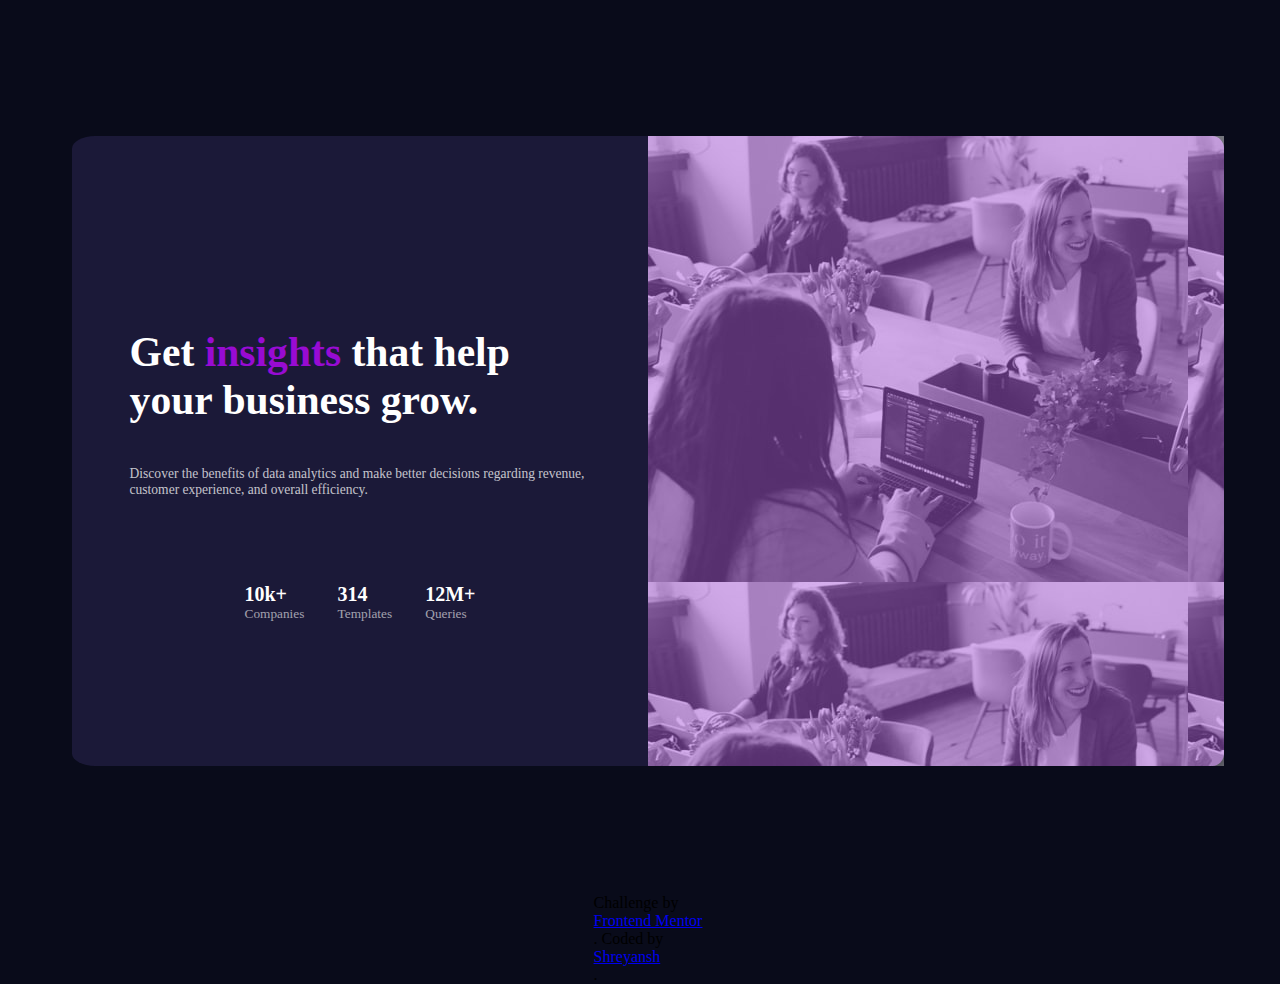
==== index-1.html @ 3e28c7b5 "Stats card component" ====
<!DOCTYPE html>
<html lang="en">
<head>
  <meta charset="UTF-8">
  <meta name="viewport" content="width=device-width, initial-scale=1.0"> <!-- displays site properly based on user's device -->

  <link rel="icon" type="image/png" sizes="32x32" href="favicon-32x32.png">
  <link rel="stylesheet" href="DesktopStyle.css" />
  <title>Frontend Mentor | Stats preview card component</title>
 <style>

    </style>

</head>
<body>
  <section class="Card-holder">
    <div class="container">
   <div class="main-card" >
  
    
     <div class="text-ctx">
       <h1 class="heading">  Get <span class="Hilight-ctx">insights</span> that help your business grow.
</h1>
     <div class="description-ctx">
       <p class="sub-desc-ctx">
           Discover the benefits of data analytics and make better decisions regarding revenue, customer 
  experience, and overall efficiency.

       </p>
     </div>
     <div class="stats-ctx">
       <div class="stats-1-ctx" id="stats-info-ctx">
       <span class="sub-stats-head-ctx">10k+</span>
       <span class="sub-stats-ctx">Companies</span>
       </div>
       <div class="stats-2-ctx" id="stats-info-ctx">
       <span class="sub-stats-head-ctx">314</span>
       <span class="sub-stats-ctx">Templates</span>
       </div>
       <div class="stats-3-ctx" id="stats-info-ctx">
       <span class="sub-stats-head-ctx">12M+</span>
       <span class="sub-stats-ctx">Queries</span>
       </div>
     </div>
     </div>
           <div class="image-holder">
            <div class="image-header"></div>

        </div>
   </div>
    </div>
  </section>


  <div class="attribution">
    Challenge by <a href="https://www.frontendmentor.io?ref=challenge" target="_blank">Frontend Mentor</a>. 
    Coded by <a href="https://www.frontendmentor.io/profile/Shreyansh-07
    ">Shreyansh</a>.
  </div>
</body>
---- DesktopStyle.css ----
body{
  height:100vh;
  width:100vw; 
  background-color: hsl(233, 47%, 7%);
}
div{
  display:grid;
  place-content:center;
}
.image-holder{
  margin: 0 0 0 0;
  width:45vw;
  padding: 0 0 0 0;
}
.text-ctx{
   padding:5%;
   padding-top:2%;
   display: inline-block;
   width:80vw;
   height:70vh;
}
.main-card{
  height:70vh;
  width:90vw;
  display:flex;
  background-color:hsl(244, 38%, 16%);
  border-radius:2%;
}
.image-header{
  height:70vh;
  width:45vw;
  margin:0 0 0 0;
  border-top-right-radius:2%;
  border-bottom-right-radius:2%;
  position:relative;
  background-color: hsl(277, 64%, 61%);
}
.image-header:before{
  position:absolute;
  content:"";
  background-image:url("DK.jpg");
  opacity:0.5;
  height:70vh;
  width:45vw;
}
.container{
  font-size:1.3rem;
  padding:10% 10% 10% 10%;
}
.stats-ctx{
  display:flex;
  font-size:80%;
  height:10vh;
  margin-top:10%;
  margin-right:10%;
  margin-left:10%;
  padding:0 10%;
}
.description-ctx{
  font-size:65%;
  color: hsla(0, 0%, 100%, 0.75);
}
#stats-info-ctx{
  margin:1em;
  color: hsla(0, 0%, 100%, 0.6);
  display:grid;
  place-content:center;
}
.heading{
  color: hsl(0, 0%, 100%);
  font-weight:700;
}
.sub-stats-head-ctx{
  color:hsl(0, 0%, 100%);
  font-weight:700;
  font-size:120%;
}
.sub-stats-ctx{
  font-size:80%;
}
.Hilight-ctx{
  color:#980BD3;
}
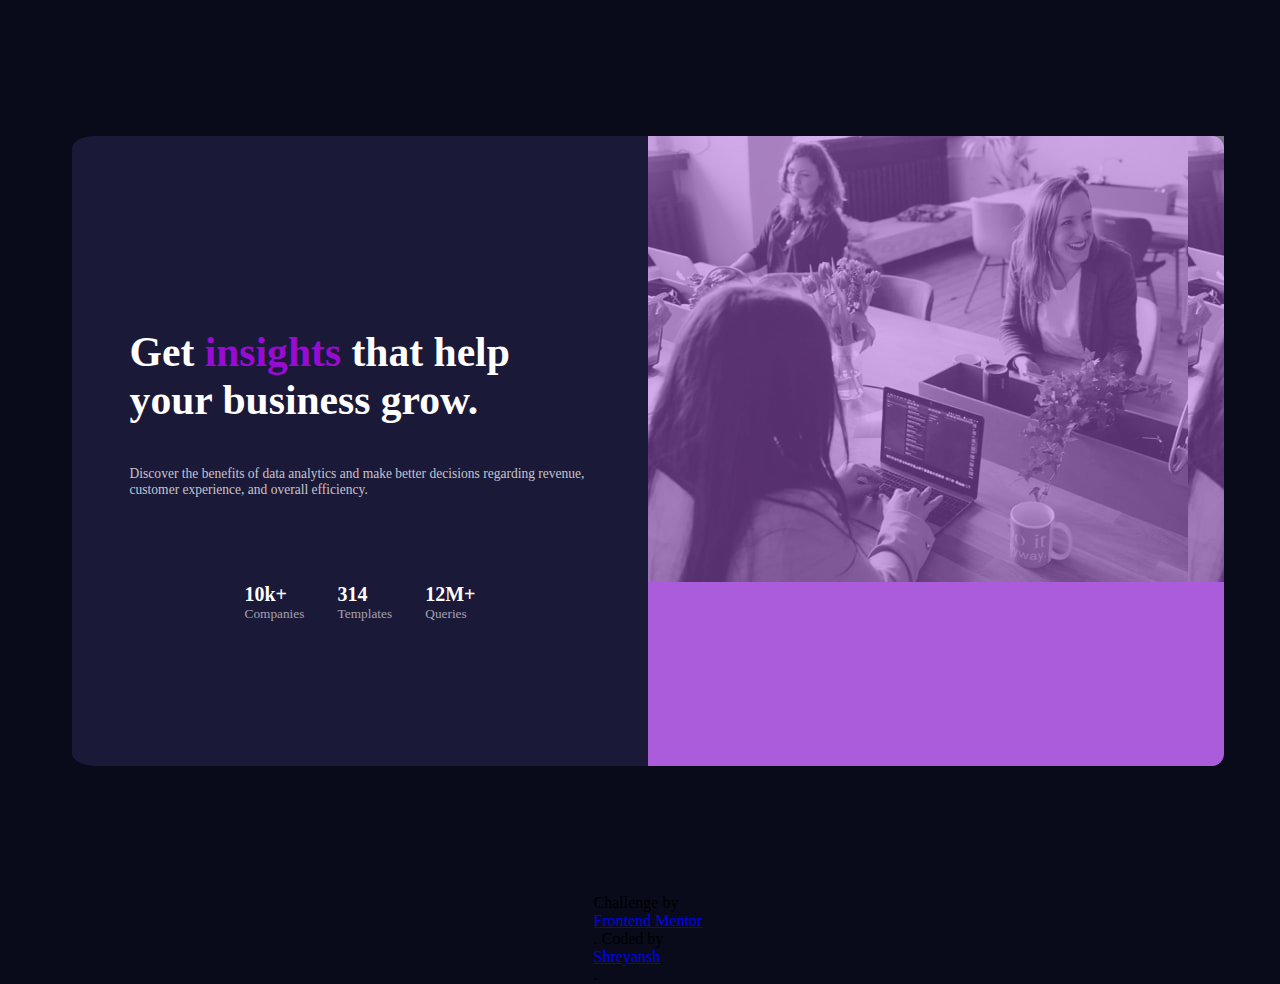
==== commit 14eac5ef: "I'd isuues files" ====
--- a/index-1.html
+++ b/index-1.html
@@ -29,15 +29,15 @@
        </p>
      </div>
      <div class="stats-ctx">
-       <div class="stats-1-ctx" id="stats-info-ctx">
+       <div id="stats-1-ctx" class="stats-info-ctx">
        <span class="sub-stats-head-ctx">10k+</span>
        <span class="sub-stats-ctx">Companies</span>
        </div>
-       <div class="stats-2-ctx" id="stats-info-ctx">
+       <div id="stats-2-ctx" class="stats-info-ctx">
        <span class="sub-stats-head-ctx">314</span>
        <span class="sub-stats-ctx">Templates</span>
        </div>
-       <div class="stats-3-ctx" id="stats-info-ctx">
+       <div id="stats-3-ctx" class="stats-info-ctx">
        <span class="sub-stats-head-ctx">12M+</span>
        <span class="sub-stats-ctx">Queries</span>
        </div>
--- a/DesktopStyle.css
+++ b/DesktopStyle.css
@@ -39,6 +39,7 @@
   position:absolute;
   content:"";
   background-image:url("DK.jpg");
+  background-repeat:repeat-x;
   opacity:0.5;
   height:70vh;
   width:45vw;
@@ -60,7 +61,7 @@
   font-size:65%;
   color: hsla(0, 0%, 100%, 0.75);
 }
-#stats-info-ctx{
+.stats-info-ctx{
   margin:1em;
   color: hsla(0, 0%, 100%, 0.6);
   display:grid;
